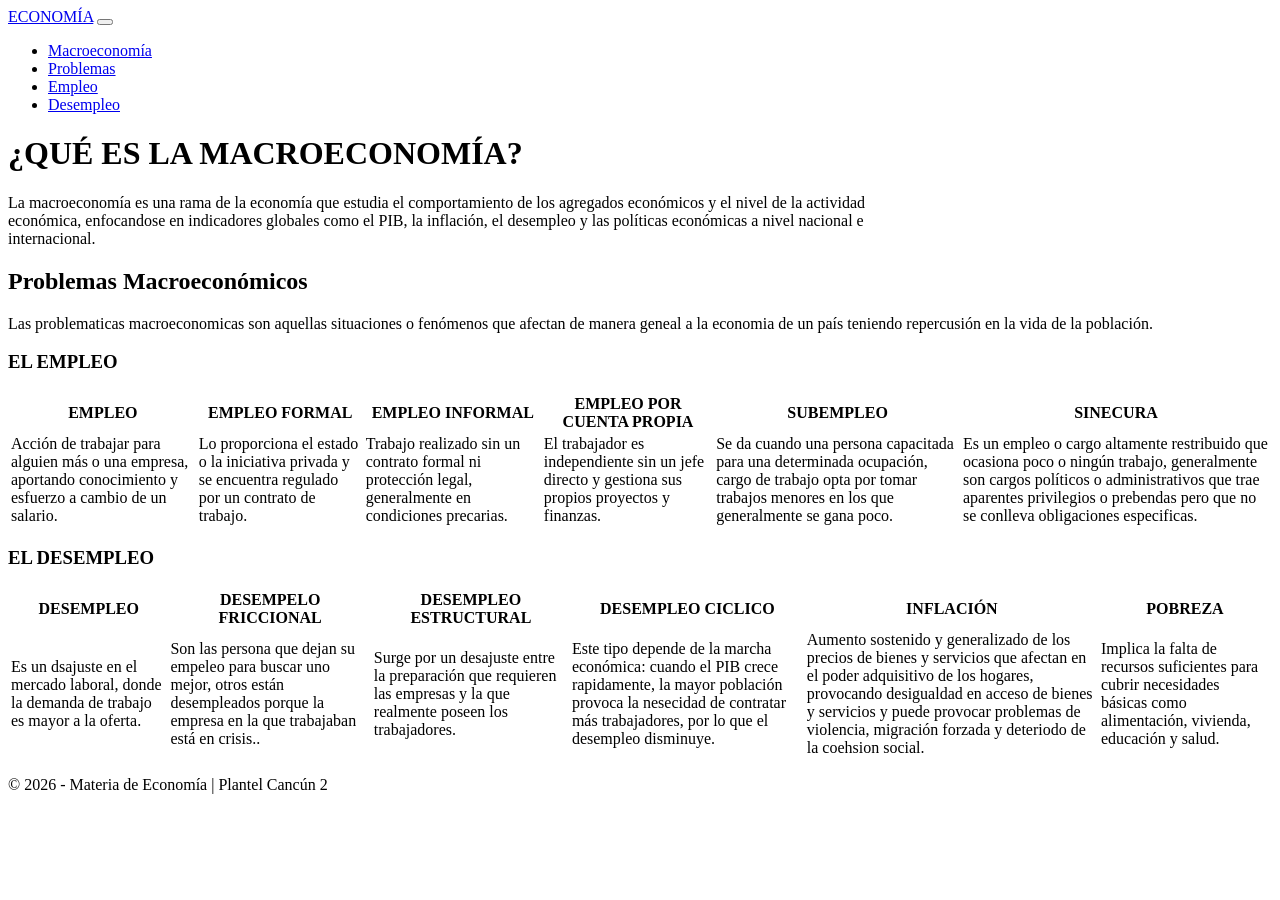
==== index.html @ aad43af4 "Add files via upload" ====
<!DOCTYPE html>
<html lang="es">
<head>
    <meta charset="UTF-8">
    <meta name="viewport" content="width=device-width, initial-scale=1.0">
    <title>ECONOMÍA - Proyecto Final</title>
    
    <link rel="stylesheet" href="css/bootstrap.min.css">
    <link rel="stylesheet" href="css/style.css">

</head>
<body>

    <nav class="navbar navbar-expand-md navbar-dark bg-dark fixed-top">
        <div class="container">
            <a class="navbar-brand fw-bold" href="#">ECONOMÍA</a>
            <button class="navbar-toggler" type="button" data-bs-toggle="collapse" data-bs-target="#navbarsMenu">
                <span class="navbar-toggler-icon"></span>
            </button>
            <div class="collapse navbar-collapse" id="navbarsMenu">
                <ul class="navbar-nav ms-auto">
                    <li class="nav-item"><a class="nav-link" href="#macroeconomia">Macroeconomía</a></li>
                    <li class="nav-item"><a class="nav-link" href="#problemas">Problemas</a></li>
                    <li class="nav-item"><a class="nav-link" href="#empleo">Empleo</a></li>
                    <li class="nav-item"><a class="nav-link" href="#desempleo">Desempleo</a></li>
                </ul>
            </div>
        </div>
    </nav>

    <header class="hero-section text-center" id="macroeconomia">
        <div class="container">
            <h1 class="display-5 fw-bold text-uppercase">¿QUÉ ES LA MACROECONOMÍA?</h1>
            <p class="lead mx-auto mt-3" style="max-width: 900px;">
                La macroeconomía es una rama de la economía que estudia el comportamiento de los agregados económicos y el nivel de la actividad económica, enfocandose en indicadores globales como el PIB, la inflación, el desempleo y las políticas económicas a nivel nacional e internacional.
            </p>
        </div>
    </header>

    <main class="container">
        <section id="problemas">
        <div class="row mb-5">
            <div class="col-12 text-center">
                <h2 class="text-uppercase fw-light">Problemas Macroeconómicos</h2>
                <p class="text-muted italic">Las problematicas macroeconomicas son aquellas situaciones o fenómenos que afectan de manera geneal a la economia de un país teniendo repercusión en la vida de la población.</p>
            </div>
        </div>
        </section>

        <section id="empleo" class="mt-5">
            <h3>EL EMPLEO</h3>
            <div class="table-responsive">
                <table class="table table-bordered table-hover">
                    <thead class="table-dark">
                        <tr>
                            <th>EMPLEO</th>
                            <th>EMPLEO FORMAL</th>
                            <th>EMPLEO INFORMAL</th>
                            <th>EMPLEO POR CUENTA PROPIA</th>
                            <th>SUBEMPLEO</th>
                            <th>SINECURA</th>
                        </tr>
                    </thead>
                    <tbody>
                        <tr>
                            <td class="small">Acción de trabajar para alguien más o una empresa, aportando conocimiento y esfuerzo a cambio de un salario.</td>
                            <td class="small">Lo proporciona el estado o la iniciativa privada y se encuentra regulado por un contrato de trabajo.</td>
                            <td class="small">Trabajo realizado sin un contrato formal ni protección legal, generalmente en condiciones precarias.</td>
                            <td class="small">El trabajador es independiente sin un jefe directo y gestiona sus propios proyectos y finanzas.</td>
                            <td class="small">Se da cuando una persona capacitada para una determinada ocupación, cargo de trabajo opta por tomar trabajos menores en los que generalmente se gana poco.</td>
                            <td class="small">Es un empleo o cargo altamente restribuido que ocasiona poco o ningún trabajo, generalmente son cargos políticos o administrativos que trae aparentes privilegios o prebendas pero que no se conlleva obligaciones especificas.</td>
                        </tr>
                    </tbody>
                </table>
            </div>
        </section>

        <section id="desempleo" class="mt-5">
            <h3>EL DESEMPLEO</h3>
            <div class="table-responsive">
                <table class="table table-bordered table-hover">
                    <thead class="table-dark">
                        <tr>
                            <th>DESEMPLEO</th>
                            <th>DESEMPELO FRICCIONAL</th>
                            <th>DESEMPLEO ESTRUCTURAL</th>
                            <th>DESEMPLEO CICLICO</th>
                            <th>INFLACIÓN</th>
                            <th>POBREZA</th>
                        </tr>
                    </thead>
                    <tbody>
                        <tr>
                            <td class="small">Es un dsajuste en el mercado laboral, donde la demanda de trabajo es mayor a la oferta.</td>
                            <td class="small">Son las persona que dejan su empeleo para buscar uno mejor, otros están desempleados porque la empresa en la que trabajaban está en crisis..</td>
                            <td class="small">Surge por un desajuste entre la preparación que requieren las empresas y la que realmente poseen los trabajadores.</td>
                            <td class="small">Este tipo depende de la marcha económica: cuando el PIB crece rapidamente, la mayor población provoca la nesecidad de contratar más trabajadores, por lo que el desempleo disminuye.</td>
                            <td class="small">Aumento sostenido y generalizado de los precios de bienes y servicios que afectan en el poder adquisitivo de los hogares, provocando desigualdad en acceso de bienes y servicios y puede provocar problemas de violencia, migración forzada y deteriodo de la coehsion social.</td>
                            <td class="small">Implica la falta de recursos suficientes para cubrir necesidades básicas como alimentación, vivienda, educación y salud.</td>
                        </tr>
                    </tbody>
                </table>
            </div>
        </section>

    </main>

    <footer class="bg-light py-4 mt-5 border-top">
        <div class="container text-center">
            <p class="mb-0 text-muted">&copy; 2026 - Materia de Economía | Plantel Cancún 2</p>
        </div>
    </footer>

    <script src="js/bootstrap.bundle.min.js"></script>



    

</body>
</html>
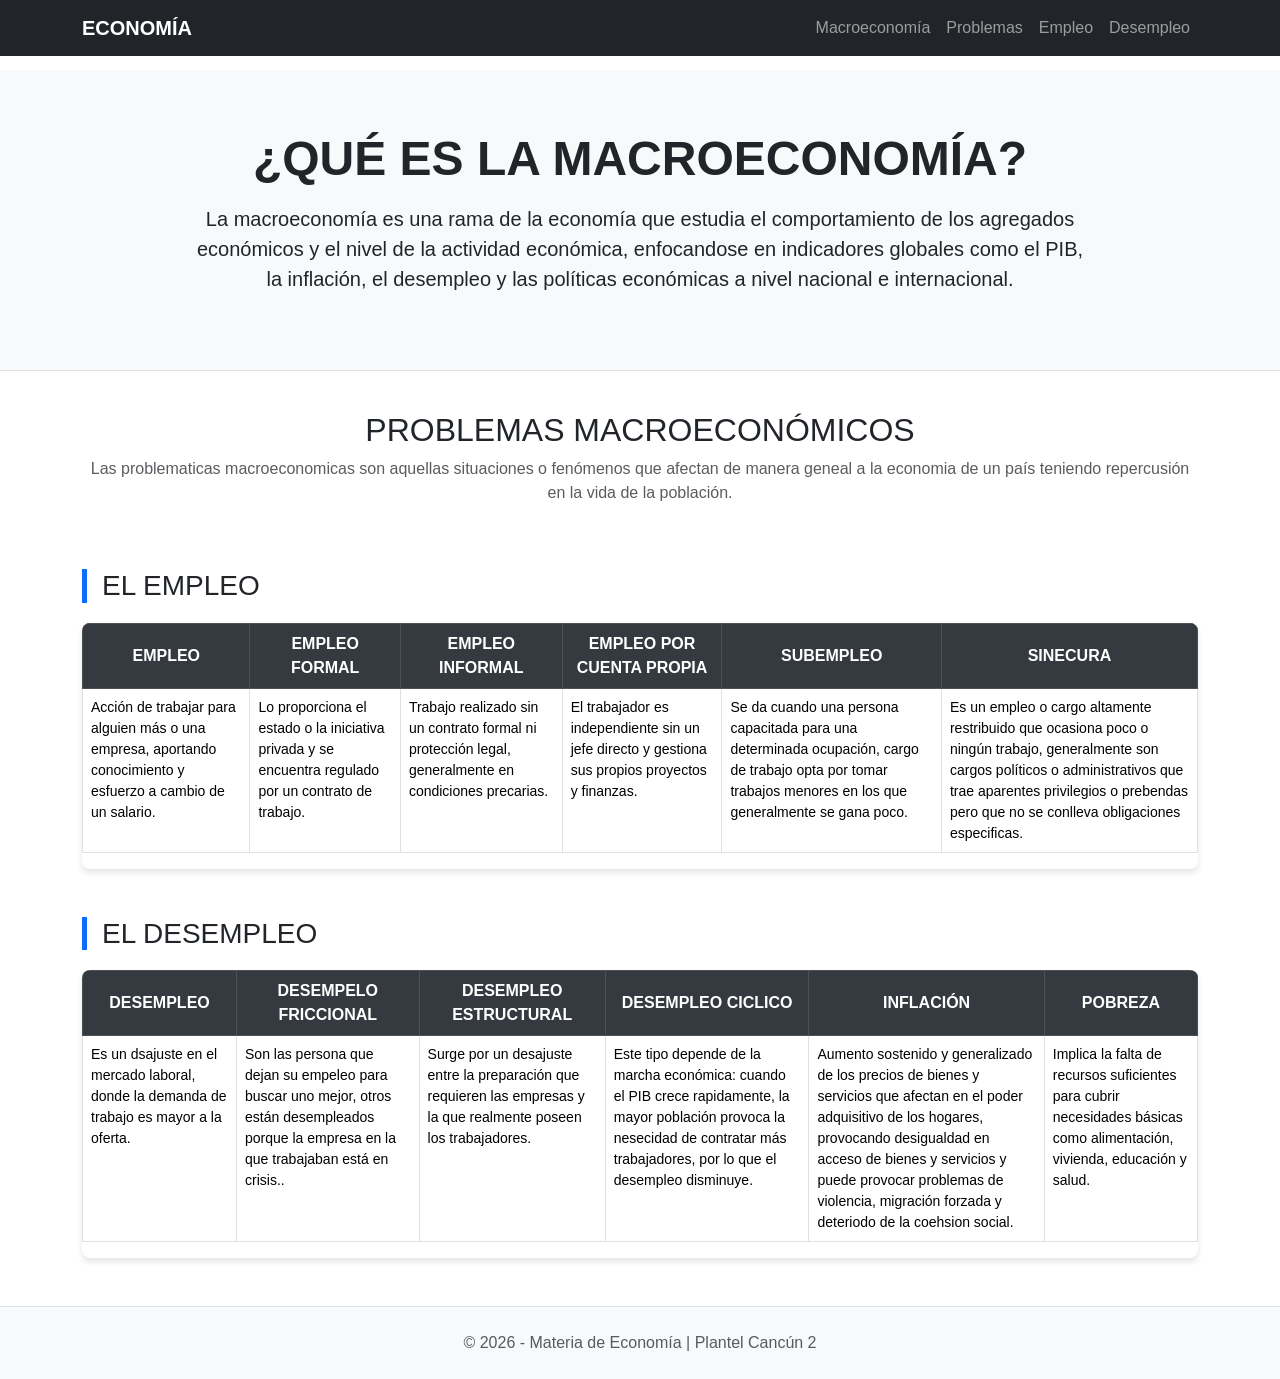
==== commit 3a7c39fa: "Update index.html" ====
--- a/index.html
+++ b/index.html
@@ -5,8 +5,8 @@
     <meta name="viewport" content="width=device-width, initial-scale=1.0">
     <title>ECONOMÍA - Proyecto Final</title>
     
-    <link rel="stylesheet" href="css/bootstrap.min.css">
-    <link rel="stylesheet" href="css/style.css">
+    <link rel="stylesheet" href="bootstrap.min.css">
+    <link rel="stylesheet" href="style.css">
 
 </head>
 <body>
@@ -118,4 +118,4 @@
     
 
 </body>
-</html>+</html>
--- a/style.css
+++ b/style.css
@@ -0,0 +1,28 @@
+body { 
+padding-top: 70px; 
+font-family: Arial, sans-serif;
+}
+.hero-section {
+background-color: #f8f9fa;
+padding: 60px 0;
+border-bottom: 1px solid #dee2e6;
+margin-bottom: 40px;
+}
+.table-responsive {
+margin-bottom: 40px;
+box-shadow: 0 4px 6px rgba(0,0,0,0.1);
+border-radius: 8px;
+}
+ h3 {
+color: #212529;
+border-left: 5px solid #0d6efd;
+padding-left: 15px;
+margin-bottom: 20px;
+text-transform: uppercase;
+}
+.table thead th {
+background-color: #343a40;
+color: white;
+text-align: center;
+vertical-align: middle;
+}
